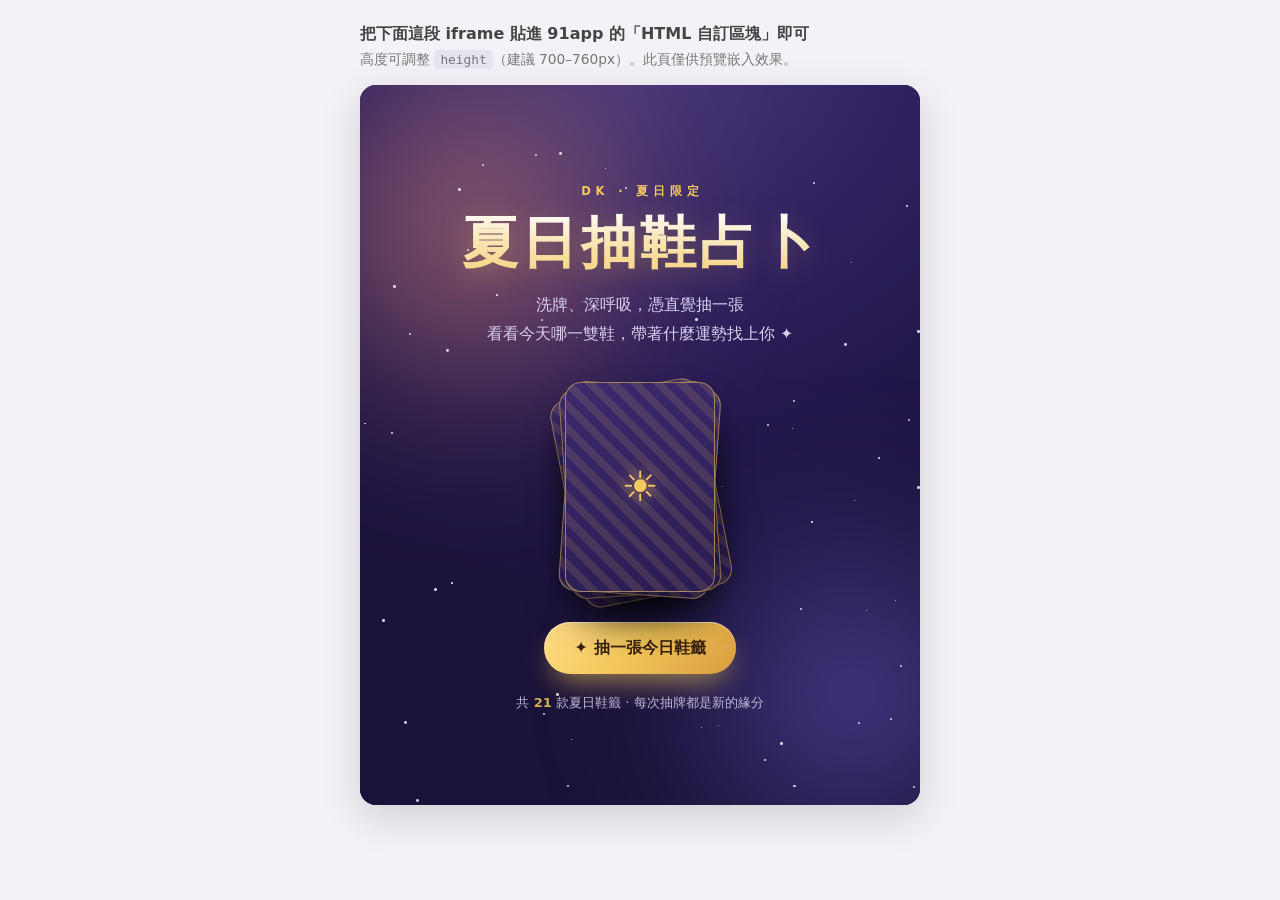
==== embed-example.html @ cf4708ba "移除價格顯示；新增 91app iframe 嵌入支援與範例 Co-Authored-By: Claude Opus 4.8 <noreply@anthropic.com>" ====
<!DOCTYPE html>
<html lang="zh-Hant">
<head>
<meta charset="UTF-8" />
<meta name="viewport" content="width=device-width, initial-scale=1" />
<title>DK 夏日抽鞋占卜 — 91app 嵌入範例</title>
<style>
  body{margin:0;background:#f4f2f7;color:#444;
    font-family:system-ui,"Microsoft JhengHei",sans-serif;padding:24px}
  .wrap{max-width:560px;margin:0 auto}
  h1{font-size:1rem;font-weight:700;margin:0 0 6px}
  p{font-size:.86rem;color:#777;margin:0 0 16px}
  iframe{width:100%;height:720px;border:0;display:block;border-radius:16px;
    overflow:hidden;box-shadow:0 12px 40px rgba(0,0,0,.15);background:#241a4a}
  code{background:#e8e4ef;padding:2px 6px;border-radius:4px;font-size:.8rem}
</style>
</head>
<body>
  <div class="wrap">
    <h1>把下面這段 iframe 貼進 91app 的「HTML 自訂區塊」即可</h1>
    <p>高度可調整 <code>height</code>（建議 700–760px）。此頁僅供預覽嵌入效果。</p>
    <iframe
      src="https://rhk9003.github.io/dk-shoe-fortune/"
      allow="clipboard-write; web-share"
      loading="lazy"
      title="DK 夏日抽鞋占卜"></iframe>
  </div>
</body>
</html>
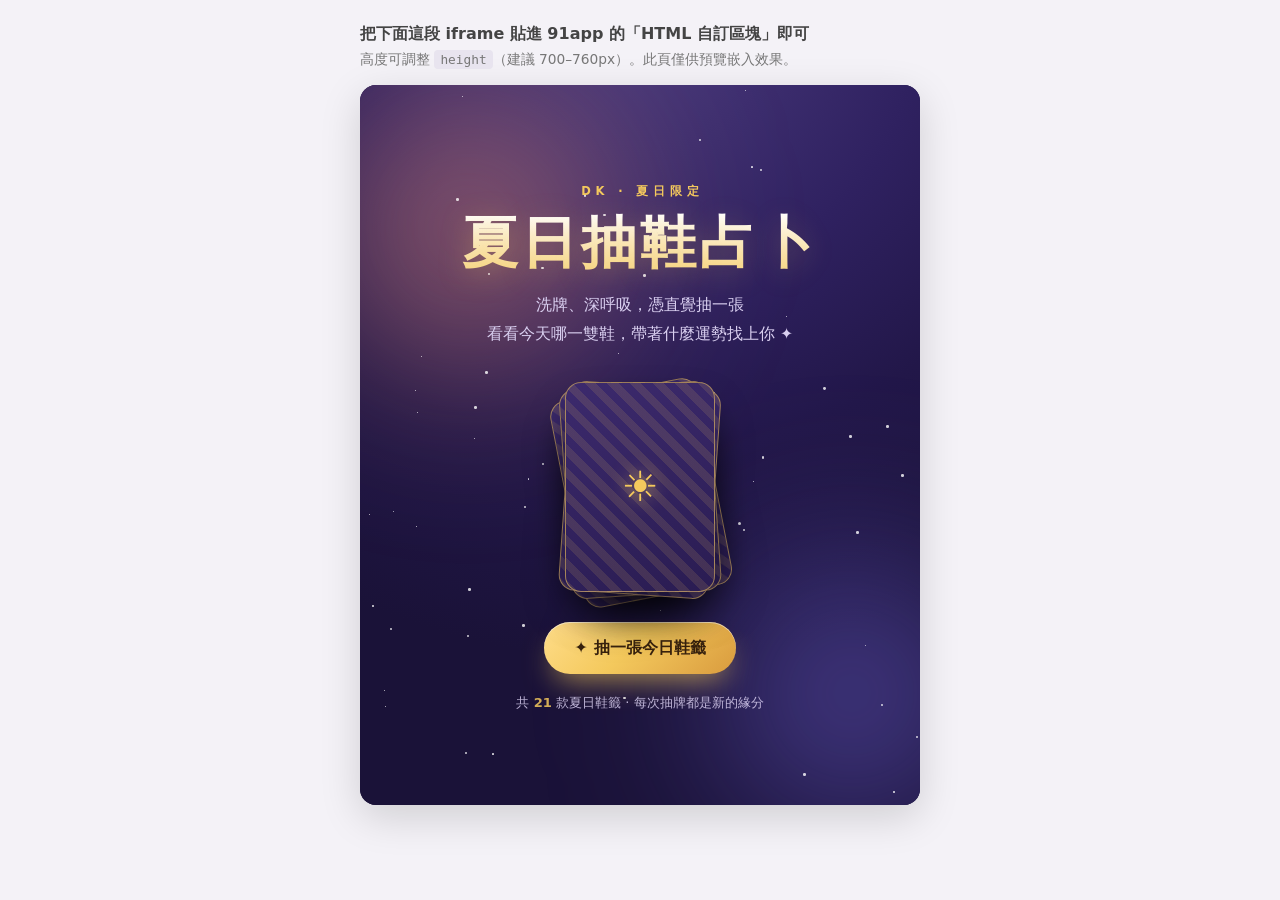
==== commit a29c6430: "更新嵌入範例：移除分享後不再需要 web-share 權限" ====
--- a/embed-example.html
+++ b/embed-example.html
@@ -21,7 +21,6 @@
     <p>高度可調整 <code>height</code>（建議 700–760px）。此頁僅供預覽嵌入效果。</p>
     <iframe
       src="https://rhk9003.github.io/dk-shoe-fortune/"
-      allow="clipboard-write; web-share"
       loading="lazy"
       title="DK 夏日抽鞋占卜"></iframe>
   </div>
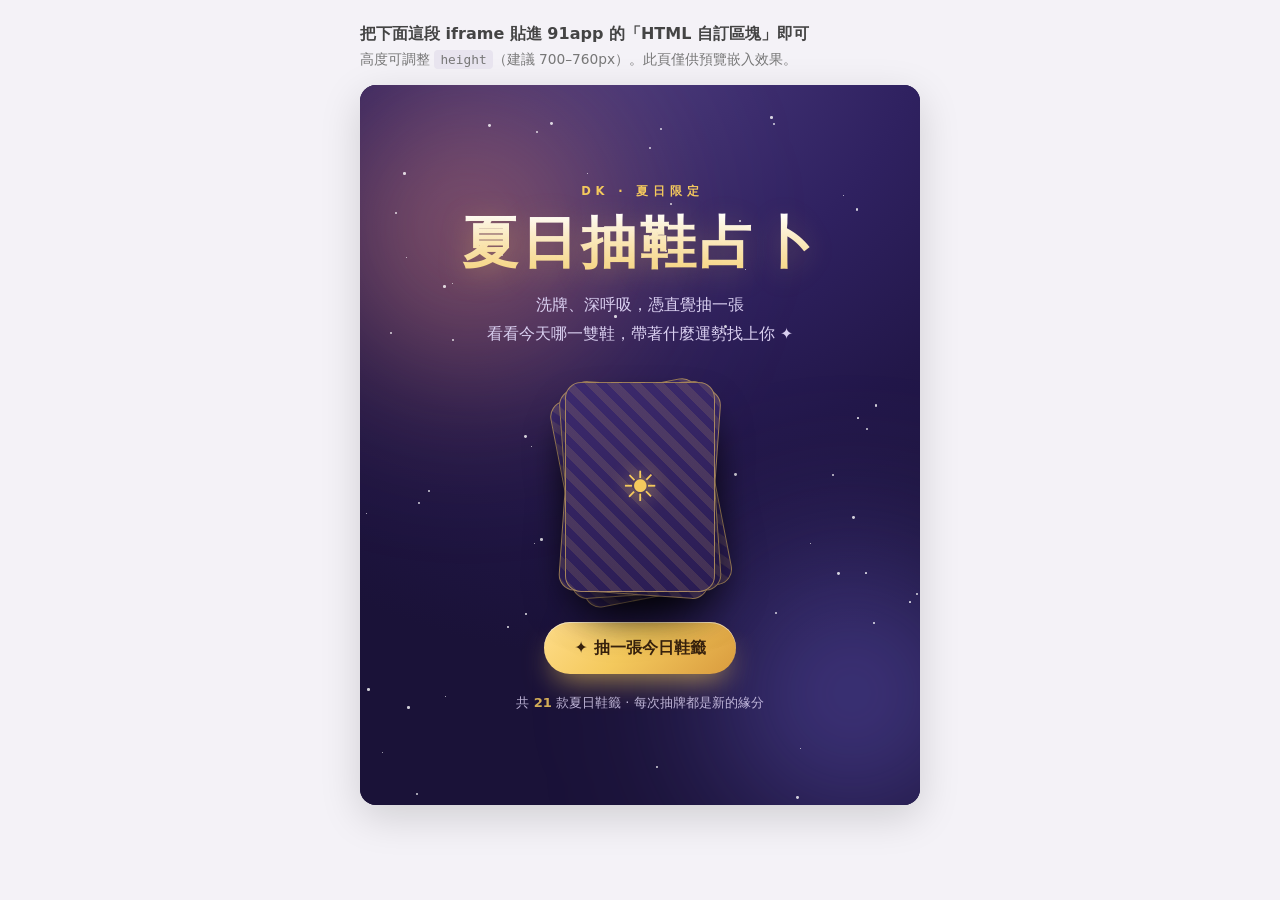
==== commit e39d4e7d: "嵌入範例 iframe src 帶上 ?v=6 版本號" ====
--- a/embed-example.html
+++ b/embed-example.html
@@ -20,7 +20,7 @@
     <h1>把下面這段 iframe 貼進 91app 的「HTML 自訂區塊」即可</h1>
     <p>高度可調整 <code>height</code>（建議 700–760px）。此頁僅供預覽嵌入效果。</p>
     <iframe
-      src="https://rhk9003.github.io/dk-shoe-fortune/"
+      src="https://rhk9003.github.io/dk-shoe-fortune/?v=6"
       loading="lazy"
       title="DK 夏日抽鞋占卜"></iframe>
   </div>
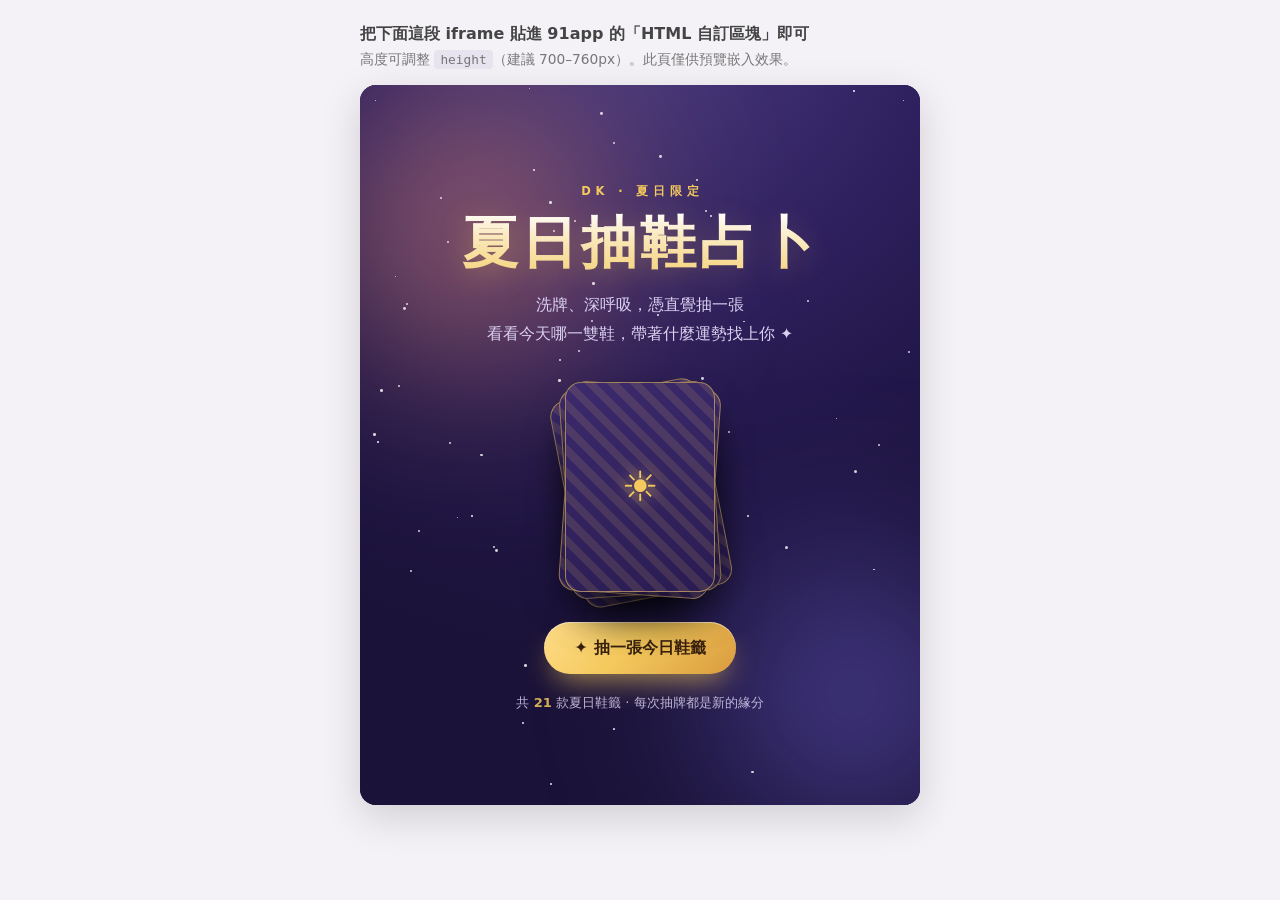
==== commit fb2be745: "修正圖片被裁切：改 width/height:100%+object-fit:contain 穩定塞入固定框；版本號 v7 Co-Authored-By: Claude Opus 4.8 <norep" ====
--- a/embed-example.html
+++ b/embed-example.html
@@ -20,7 +20,7 @@
     <h1>把下面這段 iframe 貼進 91app 的「HTML 自訂區塊」即可</h1>
     <p>高度可調整 <code>height</code>（建議 700–760px）。此頁僅供預覽嵌入效果。</p>
     <iframe
-      src="https://rhk9003.github.io/dk-shoe-fortune/?v=6"
+      src="https://rhk9003.github.io/dk-shoe-fortune/?v=7"
       loading="lazy"
       title="DK 夏日抽鞋占卜"></iframe>
   </div>
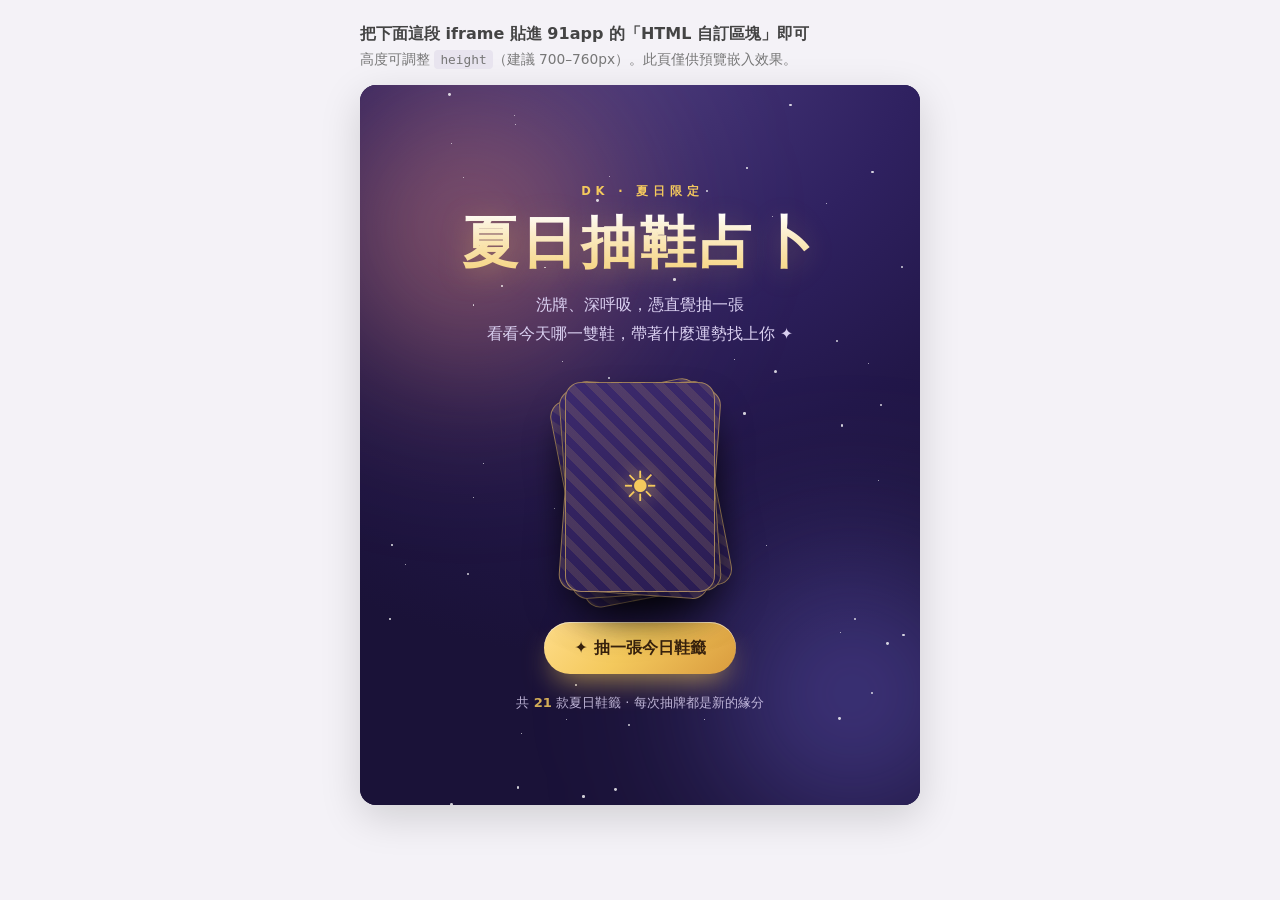
==== commit be47fe8e: "移除資產版本號，改回乾淨網址（直接覆蓋 + 需要時強制重整）" ====
--- a/embed-example.html
+++ b/embed-example.html
@@ -20,7 +20,7 @@
     <h1>把下面這段 iframe 貼進 91app 的「HTML 自訂區塊」即可</h1>
     <p>高度可調整 <code>height</code>（建議 700–760px）。此頁僅供預覽嵌入效果。</p>
     <iframe
-      src="https://rhk9003.github.io/dk-shoe-fortune/?v=7"
+      src="https://rhk9003.github.io/dk-shoe-fortune/"
       loading="lazy"
       title="DK 夏日抽鞋占卜"></iframe>
   </div>
